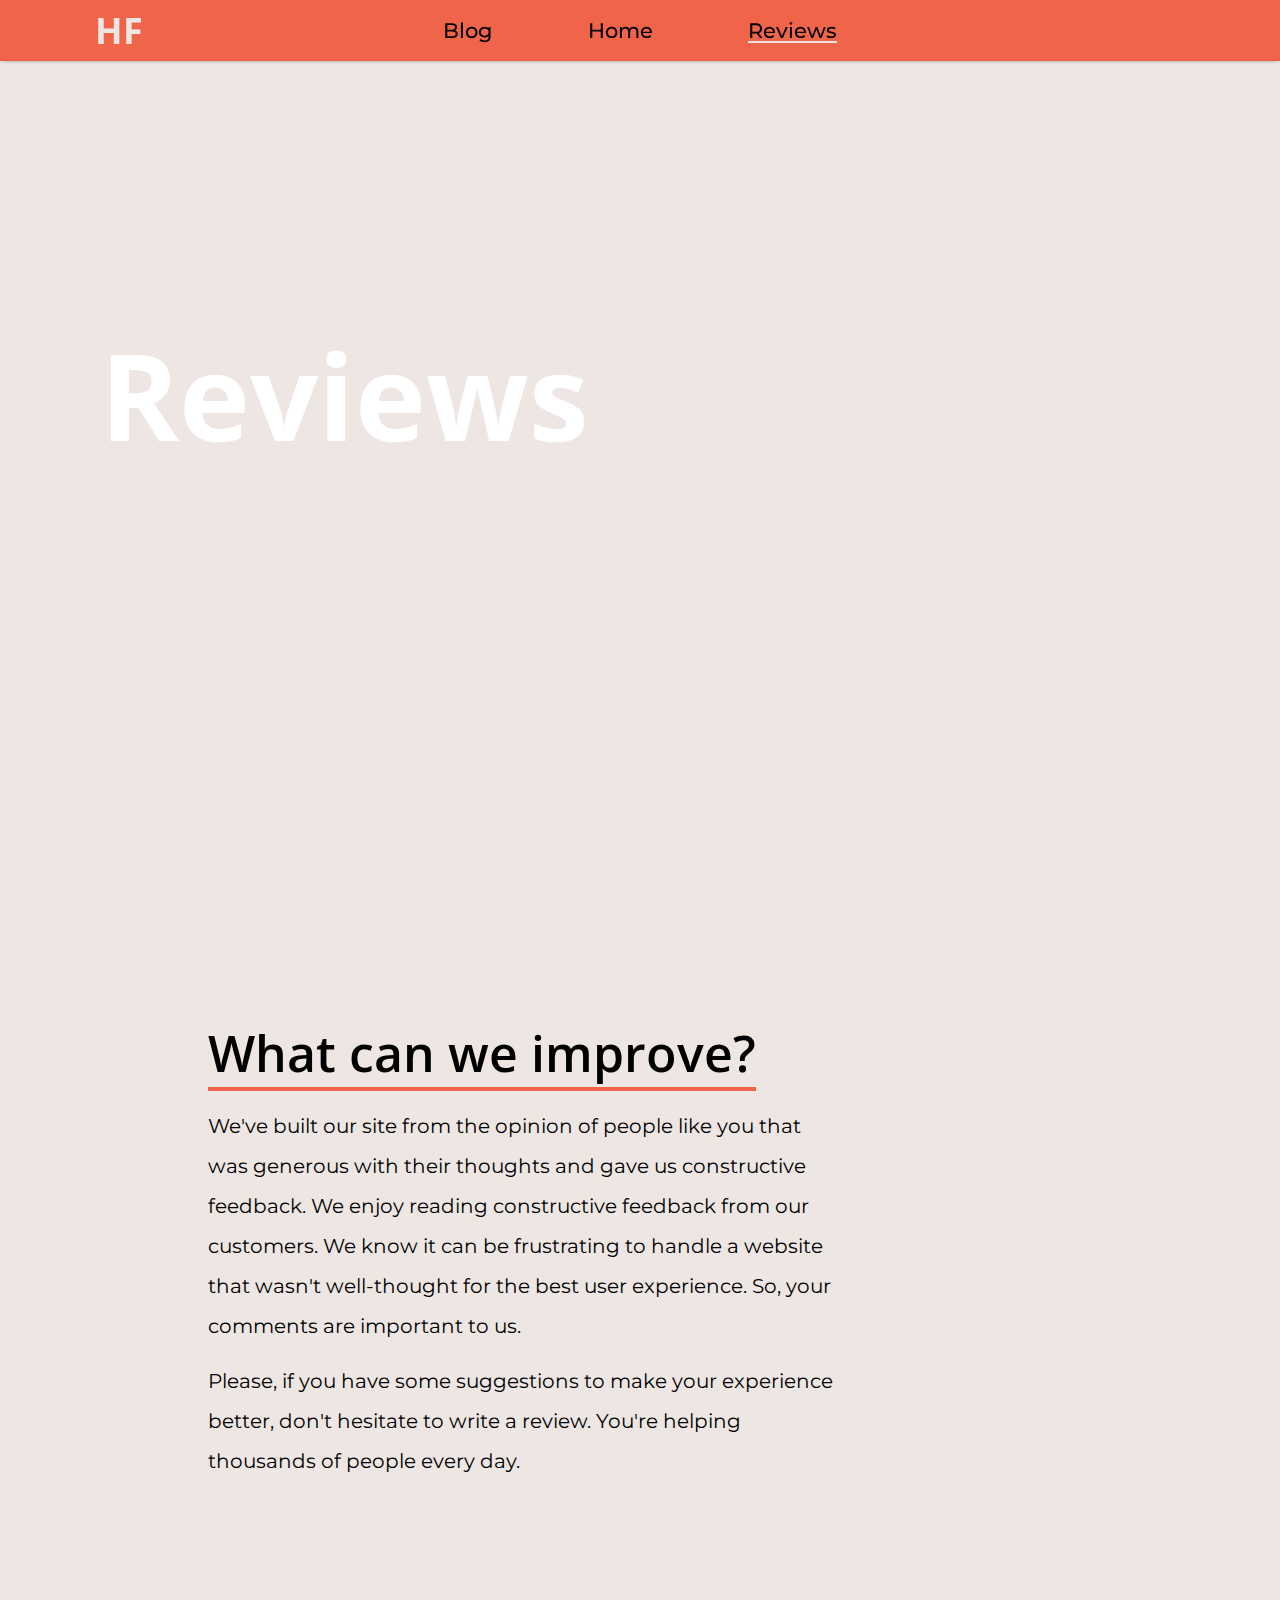
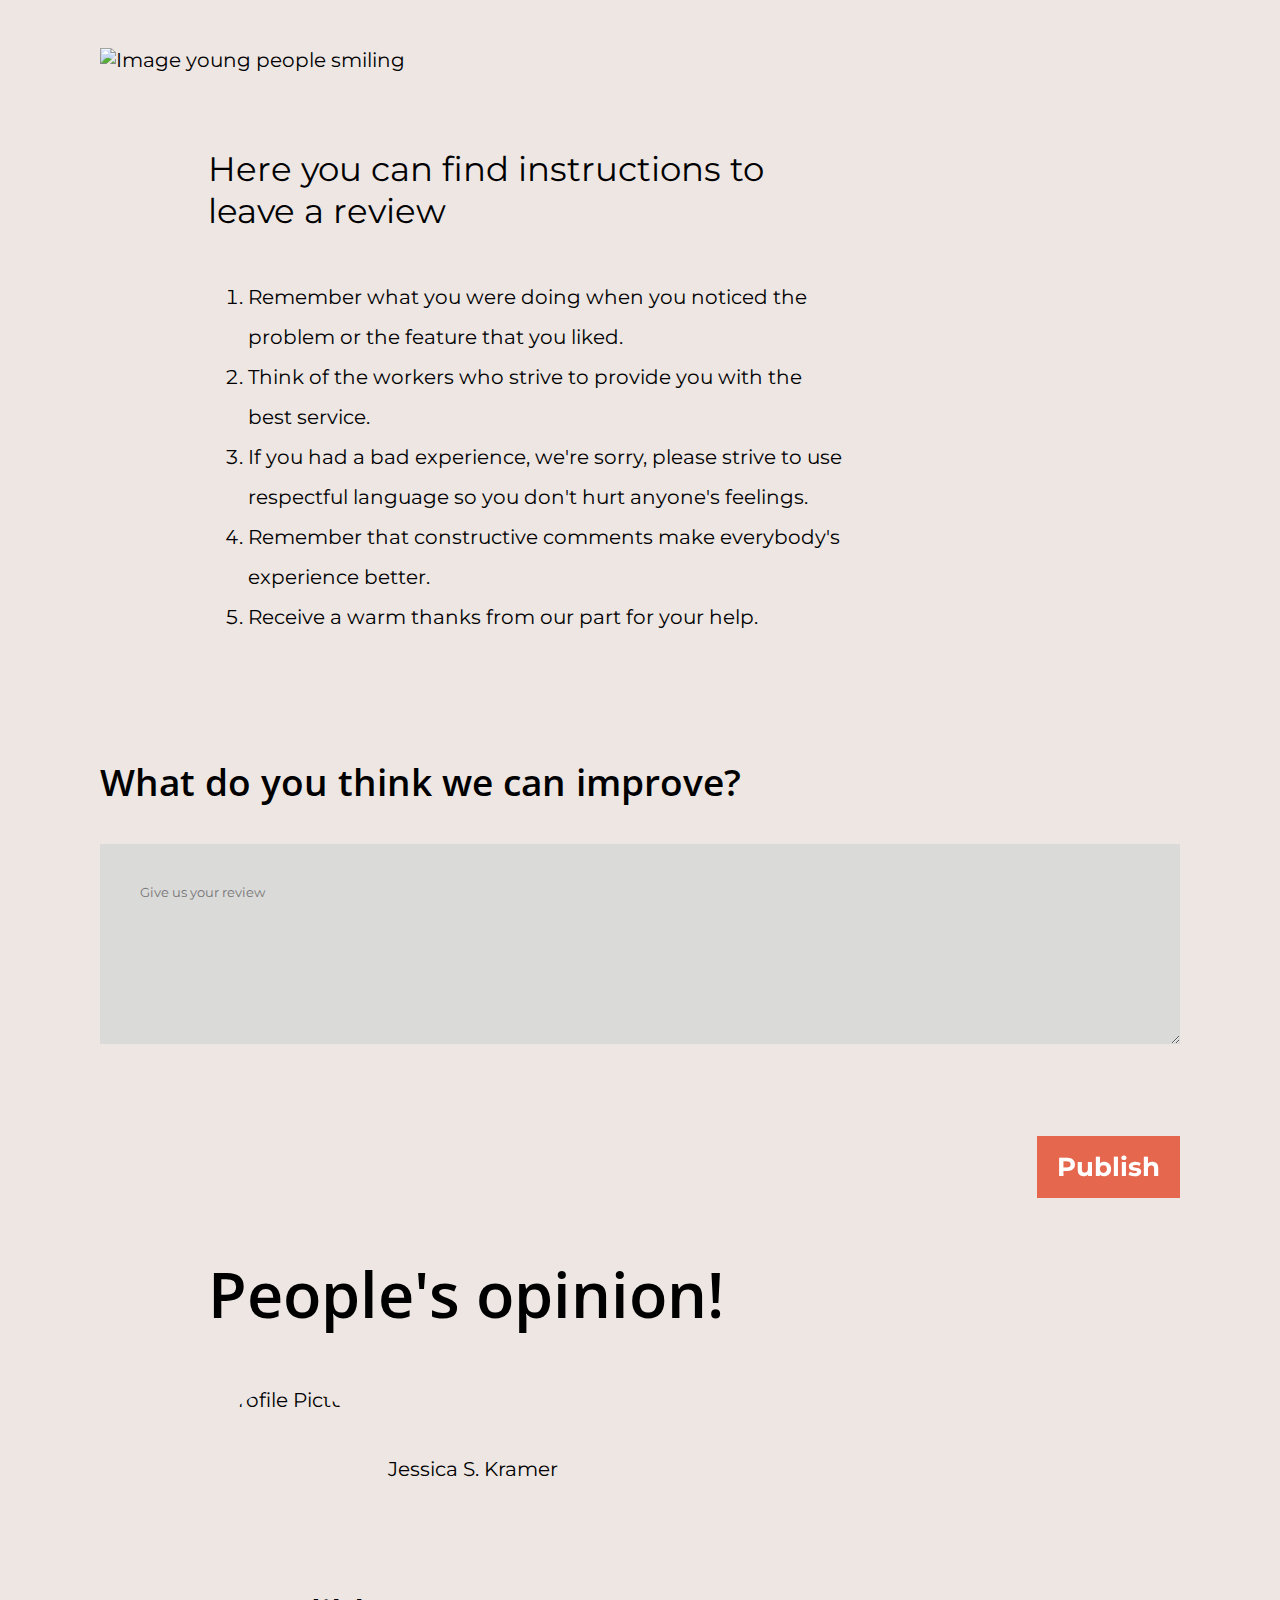
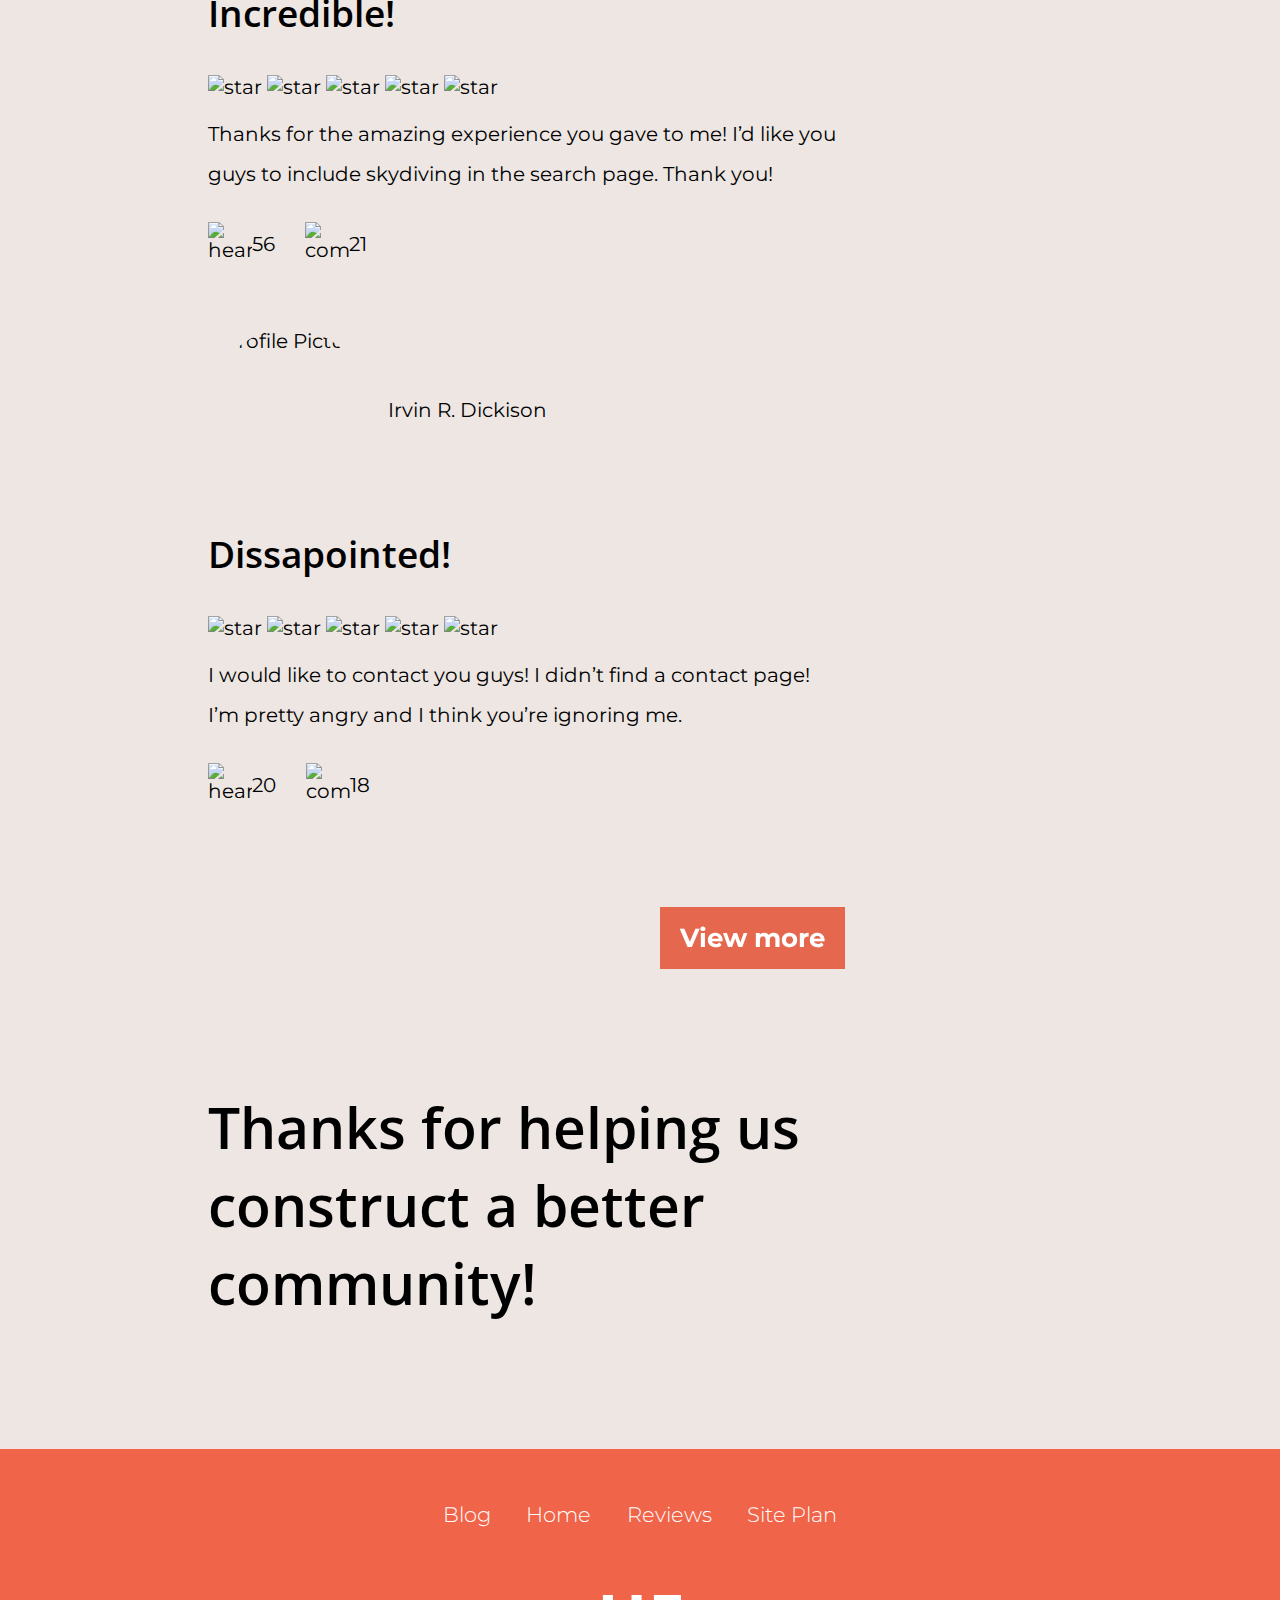
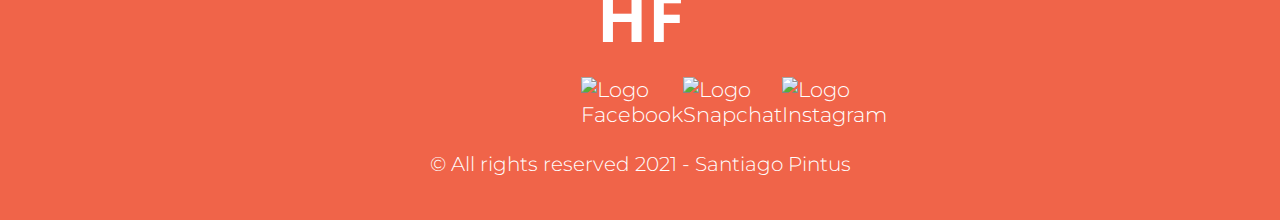
==== pages/reviews.html @ ffa5f8df "I copied and pasted the whole website here." ====
<!DOCTYPE html>
<html lang="en">
<head>
    <meta charset="UTF-8">
    <meta http-equiv="X-UA-Compatible" content="IE=edge">
    <meta name="viewport" content="width=device-width, initial-scale=1.0">
    <link rel="stylesheet" href="../styles.css">
    <title>Reviews - High Fly</title>
</head>
<body>
    
    <!--Start Header-->
    <header class="header-secondary">
        <!--Start Nav-->
        <nav class="container">
            <!--Logo-->
            <a href="../index.html" class="logo-parent">
                <h2 class="logo logo-secondary">HF</h2>
            </a>
    
            <img class="menu-toggler" id="menu-toggler" src="../img/menu-toggler-light.svg" alt="Toggler menu">
            
            <!--Links-->
            <ul class="navigation nav-secondary" id="navLinks">
                <li><a href="blog.html">Blog</a></li>
                <li><a href="../index.html">Home</a></li>
                <li><a href="reviews.html" class="active act-secondary">Reviews</a></li>
            </ul>
        </nav>
        <!--End Nav-->
    </header> <!-- End header -->

    <!--Start hero image-->
    <div class="hero">
        <div class="bg-hero bg-hero-reviews">
            <!-- I add this background with CSS -->
        </div>
        <!--Title of the reviews page-->
        <div class="title container">
            <div class="title-absolute">
                <h1>Reviews</h1>
            </div>
        </div>
    </div>
    <!--End hero banner-->

    <!--Start main content-->
    <main class="container">

        <!-- Introduction to the page -->
        <section>
            <h2 class="page-title section-margin">What can we improve?</h2>
            
            <div class="left-container">
                <p>
                    We've built our site from the opinion of people like you that was generous 
                    with their thoughts and gave us constructive feedback. We enjoy reading 
                    constructive feedback from our customers. We know it can be frustrating 
                    to handle a website that wasn't well-thought for the best user experience. 
                    So, your comments are important to us.
                </p>
                <p>
                    Please, if you have some suggestions to make your experience better, 
                    don't hesitate to write a review. You're helping thousands of people every 
                    day.
                </p>
            </div>
        </section>
        
        <!--Section that contains a banner-->
        <div class="banner-image">
            <img src="https://cdn.glitch.com/8ef18217-e675-4581-8b5a-a953532909f6%2Freview2_ready.jpg?v=1624651705754" alt="Image young people smiling">
        </div>

        <!-- Instructions to write a review -->
        <section class="left-container instructions-reviews">
            <h4>Here you can find instructions to leave a review</h4>
            <ol>
                <li>Remember what you were doing when you noticed the problem or the feature that you liked.</li>
                <li>Think of the workers who strive to provide you with the best service.</li>
                <li>If you had a bad experience, we're sorry, please strive to use respectful language so you don't hurt anyone's feelings.</li>
                <li>Remember that constructive comments make everybody's experience better.</li>
                <li>Receive a warm thanks from our part for your help.</li>
            </ol>
        </section>

        <!--Review entry-->
        <section class="section-margin">
            <h3>What do you think we can improve?</h3>
            <form class="blog-form">
                <textarea name="review_entry" id="review_entry" 
                    placeholder="Give us your review"></textarea>
                <button type="submit" class="primary-button">Publish</button>
            </form>
        </section>

        <!-- OPEN review entries -->
        <section class="blog-entries left-container">
            <h2>People's opinion!</h2>
            <!-- Open one review entry -->
            <article class="blog-entry">
                <div class="pic-name-info">
                    <img src="https://cdn.glitch.com/8ef18217-e675-4581-8b5a-a953532909f6%2Frsz_woman2.jpg?v=1624652592279" alt="Profile Picture">
                    <p class="person-name">Jessica S. Kramer</p>
                </div>

                <h3>Incredible!</h3>
                <div class="stars">
                    <img class="star" src="https://cdn.glitch.com/8ef18217-e675-4581-8b5a-a953532909f6%2Fstar.svg?v=1624653318200" alt="star">
                    <img class="star" src="https://cdn.glitch.com/8ef18217-e675-4581-8b5a-a953532909f6%2Fstar.svg?v=1624653318200" alt="star">
                    <img class="star" src="https://cdn.glitch.com/8ef18217-e675-4581-8b5a-a953532909f6%2Fstar.svg?v=1624653318200" alt="star">
                    <img class="star" src="https://cdn.glitch.com/8ef18217-e675-4581-8b5a-a953532909f6%2Fstar.svg?v=1624653318200" alt="star">
                    <img class="empty-star" src="https://cdn.glitch.com/8ef18217-e675-4581-8b5a-a953532909f6%2Fempty_star.svg?v=1624653318199" alt="star">
                </div>

                <p>
                    Thanks for the amazing experience you gave to me! I’d like you guys 
                    to include skydiving in the search page. Thank you!
                </p>
                
                <div class="icons">

                    <div class="icon">
                        <img src="https://cdn.glitch.com/8ef18217-e675-4581-8b5a-a953532909f6%2Fheart_like.png?v=1624652300446" alt="heart icon">
                        <p>56</p>
                    </div>

                    <div class="icon">
                        <img src="https://cdn.glitch.com/8ef18217-e675-4581-8b5a-a953532909f6%2Fcomments.png?v=1624652300445" alt="comment icon">
                        <p>21</p>
                    </div> <!-- Close icon -->

                </div> <!--Close icons-->

            </article> <!-- Close review entry-->

            <!-- Open another review entry -->
            <article class="blog-entry">
                <div class="pic-name-info">
                    <img src="https://cdn.glitch.com/8ef18217-e675-4581-8b5a-a953532909f6%2Frsz_man2.jpg?v=1624652590031" alt="Profile Picture">
                    <p class="person-name">Irvin R. Dickison</p>
                </div>

                <h3>Dissapointed!</h3>

                <div class="stars">
                    <img class="star" src="https://cdn.glitch.com/8ef18217-e675-4581-8b5a-a953532909f6%2Fstar.svg?v=1624653318200" alt="star">
                    <img class="star" src="https://cdn.glitch.com/8ef18217-e675-4581-8b5a-a953532909f6%2Fstar.svg?v=1624653318200" alt="star">
                    <img class="star empty-star" src="https://cdn.glitch.com/8ef18217-e675-4581-8b5a-a953532909f6%2Fempty_star.svg?v=1624653318199" alt="star">
                    <img class="star empty-star" src="https://cdn.glitch.com/8ef18217-e675-4581-8b5a-a953532909f6%2Fempty_star.svg?v=1624653318199" alt="star">
                    <img class="star empty-star" src="https://cdn.glitch.com/8ef18217-e675-4581-8b5a-a953532909f6%2Fempty_star.svg?v=1624653318199" alt="star">
                </div>

                <p>
                    I would like to contact you guys! I didn’t find a contact page! 
                    I’m pretty angry and I think you’re ignoring me.
                </p>
                
                <div class="icons">

                    <div class="icon">
                        <img src="https://cdn.glitch.com/8ef18217-e675-4581-8b5a-a953532909f6%2Fheart_like.png?v=1624652300446" alt="heart icon">
                        <p>20</p>
                    </div>

                    <div class="icon">
                        <img src="https://cdn.glitch.com/8ef18217-e675-4581-8b5a-a953532909f6%2Fcomments.png?v=1624652300445" alt="comment icon">
                        <p>18</p>
                    </div> <!-- Close icon -->

                </div> <!--Close icons-->

            </article> <!-- Close review entry-->

            <button class="primary-button">View more</button>
            
            <h3 class="section-margin final-message">Thanks for helping us construct a better community!</h3>
        </section> <!-- Close review entries -->

    </main> 
    <!--End main content-->


    <!-- Footer starts -->
    <footer>
        <div class="footer-container container">
            <nav>
                <ul class="navigation nav-footer">
                    <li><a href="blog.html">Blog</a></li>
                    <li><a href="../index.html">Home</a></li>
                    <li><a href="reviews.html">Reviews</a></li>
                    <li><a target="_blank" href="../site-plan.html">Site Plan</a></li>
                </ul>
            </nav>
            
            <a href="index.html" class="logo-container">
                <h2 class="logo logo-footer">HF</h2>
            </a>
            
            <!-- Social media icons -->
            <nav>
                <ul class="navigation nav-footer nav-social">
                    <!-- facebook -->
                    <li><a target="_blank" href="https://www.facebook.com/"><img src="https://cdn.glitch.com/8ef18217-e675-4581-8b5a-a953532909f6%2Ffacebook.svg?v=1624653593086" alt="Logo Facebook"></a></li>
                    <!-- Snapchat -->
                    <li><a target="_blank" href="https://www.snapchat.com/l/es/"><img src="https://cdn.glitch.com/8ef18217-e675-4581-8b5a-a953532909f6%2Fsnapchat.svg?v=1624653593086" alt="Logo Snapchat"></a></li>
                    <!-- Instagram -->
                    <li><a target="_blank" href="https://www.instagram.com/"><img src="https://cdn.glitch.com/8ef18217-e675-4581-8b5a-a953532909f6%2Finstagram.svg?v=1624653593086" alt="Logo Instagram"></a></li>
                </ul>
            </nav>
            
            <p class="copyright">&copy; All rights reserved 2021 - Santiago Pintus</p>
        </div>
    </footer>
    
    <!-- The scripts that make the nav toggler work -->
    <script src="../scripts.js"></script>
</body>
</html>
---- styles.css ----
/* IMPORTS */
@import url('https://fonts.googleapis.com/css2?family=Montserrat:wght@300;400;500;600;700&family=Open+Sans:wght@300;400;600;700;800&display=swap');

/*Variables*/

:root {
    --primary-color: #EDE6E3;
    --secondary-color: #F06449;
    --accent1-color: #DADAD9;

    --paragraph-font: 'Montserrat', sans-serif;
    --heading-font: 'Open Sans', sans-serif;
}

/*GLOBAL STYLES*/
body, html {
    margin: 0;
}

body {
    background-color: var(--primary-color);
    font-family: var(--paragraph-font);
    font-size: 20px;
    margin-top: 61px;
}

input, select {
    font-size: 17px;
    border: none;
}


h1, h2, h3, h4 {
    font-family: var(--heading-font);
}

h1 {
    font-weight: 700;
}
h2 {
    font-size: 63px;
    font-weight: 600;
}
h3 {
    font-size: 37px;
    font-weight: 600;
}
p {
    line-height: 2;
    margin: 15px 0;
}
.bold {
    font-weight: 700;
}
.unordered-list {
    line-height: 2;
}
.unordered-list li::marker {
    font-size: .4em;
}
/* Global media queries */
@media only screen and (min-width: 768px) {
    h1 {
        font-size: 120px;
        font-weight: 700;
    }
}

/*UTILITIES*/
.container {
    max-width: min(90%, 1080px);
    margin: 0 auto;
}
.left-container {
    width: 100%;
    margin: 0;
}
.section-margin {
    margin-top: 119px;
}
.primary-button {
    display: block;
    margin: 87px 0 0 auto;
    padding: 15px 20px;
    background-color: var(--secondary-color);
    color: #ffffff;
    border: none;
    font-size: 26px;
    font-family: var(--paragraph-font);
    font-weight: 700;
    transition: all 300ms ease;
    cursor: pointer;
    filter: grayscale(.1);
}
.primary-button:hover {
    background-color: var(--secondary-color);
    transform: translateY(-3px);
    box-shadow: 0 2px 6px -2px rgba(0, 0, 0, .8);
    filter: grayscale(0);
}
@media only screen and (min-width: 768px) {
    .left-container {
        max-width: 59%;
        margin: 0 auto 0 10%;
    }
}
/*Header and Navigation*/
header {
    position: fixed;
    width: 100%;
    z-index: 101;
    top: 0;
    box-shadow: 0 0 5px -2px rgba(0, 0, 0, .8);
}
.header-home {
    background-color: var(--primary-color);
}
.header-secondary {
    background-color: var(--secondary-color);
}
header nav {
    padding: 15px 0;
    position: relative;
    display: flex;
    flex-direction: column;
    align-items: center;
    height: 100%;
    justify-content: center;
}
header nav a {
    text-decoration: none;
}

.logo {
    font-size: 36px;
    font-weight: 700;
}
.logo-home {
    color: var(--secondary-color);
}
.logo-secondary {
    color: var(--primary-color);
}
.logo-parent {
    position: absolute;
    left: 0;

}

.navigation {
    display: none;
    list-style: none;
    flex-direction: column;
    justify-content: space-around;
    align-items: center;
    height: 120px;
    width: 394px;
    padding: 0;
    margin: 0;
}
.show {
    display: flex;
}

.navigation li {
    position: relative;
}

.navigation li a{
    font-size: 16px;
    font-weight: 500;
    color: #000000;
    text-decoration: none;
}
.navigation li:hover a::after{
    position: absolute;
    content: '';
    display: block;
    width: 100%;
    height: 2px;
    right: 0;
    bottom: 0;
}
.nav-home li:hover a::after {
    background-color: var(--secondary-color);
}
.nav-secondary li:hover a::after {
    background-color: var(--primary-color);
}
.navigation .active::after {
    position: absolute;
    content: '';
    display: block;
    width: 100%;
    height: 2px;
    right: 0;
    bottom: 0;
}
.navigation .act-home::after {
    background-color: var(--secondary-color);
}
.navigation .act-secondary::after {
    background-color: var(--primary-color);
}
.menu-toggler {
    cursor: pointer;
}

@media only screen and (min-width: 768px) {
    .menu-toggler {
        display: none;
    }
    .navigation {
        display: flex;
        flex-direction: row;
        justify-content: space-between;
        height: 51px;
        padding: 0;
        margin: 0;
    }
    .navigation li a {
        font-size: 21px;
    }
    header nav {
        position: relative;
        display: flex;
        flex-direction: row;
        align-items: center;
        height: 100%;
        justify-content: center;
        padding: 5px;
    }

}


/* HERO BANNERS */
.hero {
    position: relative;
}
.hero .title {
    display: flex;
    flex-direction: column;
    justify-content: center;
    align-items: flex-start;
    color: #ffffff;
}
.title-container {
    height: 100%;
    margin: 0 auto;
    display: flex;
    max-width: 90%;
    flex-direction: column;
    justify-content: center;
    align-items: center;
    text-align: center;
}
.hero .title h1 {
    font-size: 22vw;
    margin: 28vh 0;
    text-align: center;
}
.hero .title h2 {
    font-weight: 400;
    font-size: 38px;
    letter-spacing: 6.5vw;
    margin-top: 0;
}
.title-absolute {
    position: absolute;
    width: 100%;
    height: 100%;
    top: 0;
    left: 0;
}
.bg-hero {
    width: 100%;
    height: calc(100vh - 61px);
    background-repeat: no-repeat;
    background-size: cover;
    background-position: center center;
}
.bg-hero-index {
    background-image: url("https://cdn.glitch.com/8ef18217-e675-4581-8b5a-a953532909f6%2Fhome1.jpg?v=1624651853601");
}
.bg-hero-blog {
    background-image: url('https://cdn.glitch.com/8ef18217-e675-4581-8b5a-a953532909f6%2Frsz_amazing-experience.jpg?v=1623551580437');
}
.bg-hero-reviews {
    background-image: url('https://cdn.glitch.com/8ef18217-e675-4581-8b5a-a953532909f6%2Freview1.jpg?v=1624652029605');
}
    /* HERO BANNERS mq */
@media only screen and (min-width: 480px) {
    .hero .title h1 {
        font-size: 15vw;
        margin-bottom: 0;
        text-align: center;
    }

    .hero .title h2 {
        font-weight: 400;
        font-size: 8vw;
        letter-spacing: 6.5vw;
        margin-top: 0;
    }
}
@media only screen and (min-width: 768px) {
    .title-container {
        display: block;
        max-width: 100%;
        text-align: start;
    }
    .title-absolute {
        position: absolute;
        width: unset;
        height: unset;
        top: 0;
        left: unset;
    }
    .hero .title h1 {
        text-align: left;
        font-size: 120px;
    }
    .hero .title h2 {
        font-size: 60px;
        letter-spacing: 55px;
    }
}

/*HOME PAGE*/
.page-title {
    margin-bottom: 0;
    font-size: 9vw;
    width: fit-content;
}
.page-title::after {
    content: '';
    width: 100%;
    height: 4px;
    background-color: var(--secondary-color);
    bottom: 0;
    display: block;
}

  /*weather*/
form {
    margin-top: 119px;
}
.options {
    margin-top: 81px;
    display: flex;
    flex-direction: column;
    width: 100%;
}
.field {
    display: flex;
    flex-direction: column;
    justify-content: space-between;
    align-items: flex-start;
    width: 100%;
    margin-bottom: 43px;
}
.field select, input {
    background-color: var(--accent1-color);
    font-family: var(--paragraph-font);
    color: #6d6d6d;
    padding: 10px;
    width: 70%;
    transition: all 100ms ease;
}
.field select:hover, .field input:hover {
    filter: brightness(.9);
    color: #6d6d6d;
}
input[type="checkbox"] {
    position: relative;
    -webkit-appearance:none;
    width: 18px;
    height: 18px;
    background-color: #ffffff;
    border: 2px solid var(--accent1-color);
    transition: all 100ms ease;
}
input[type="checkbox"]:hover {
    filter: brightness(.9);
}
input[type='checkbox']:checked::after {
    content: '';
    position: absolute;
    width: 80%;
    height: 80%;
    background-color: var(--secondary-color);
    inset: 11%;
    display: block;
}

.activities-container p {
    margin: 20px 0;
}
.activity {
    display: flex;
    align-content: center;
    margin-bottom: 20px;
}
.banner-image {
    margin: 167px auto 0 auto;
    width: 100%;
}
.banner-image img {
    width: 100%;
}

    /* home page media queries */
@media only screen and (min-width: 576px) {
    .page-title {
        font-size: 50px;
        margin-left: 10%;
    }
    .field {

        justify-content: space-between;
        align-items: center;
        width: 100%;
        margin-bottom: 43px;
    }
    .activities {
        display: grid;
        grid-template-columns: repeat(2, 1fr);
    }
}
@media only screen and (min-width: 768px) {
    .activities-container {
        display: grid;
        grid-template-columns: 135px 1fr;
    }

    .activities-container p {
        margin: 0;
    }

    .activities {
        display: grid;
        grid-template-columns: repeat(3, 1fr);
    }
}
/*BLOG PAGE*/
.blog-posting p{
    margin-bottom: 0;
}
.blog-form {
    margin-top: 0;
}
.blog-form textarea {
    font-family: var(--paragraph-font);
    background-color: var(--accent1-color);
    padding: 40px;
    box-sizing: border-box;
    border: none;
    width: 100%;
    height: 200px;
}
.blog-entry {
    margin-bottom: 50px;
}
.pic-name-info {
    display: flex;
    justify-content: start;
    align-items: center;
}
.pic-name-info img{
    width: 162px;
    height: 162px;
    border-radius: 50%;
}
.person-name {
    margin-left: 18px;
}
.icons {
    display: flex;
}
.icon {
    display: flex;
    align-items: center;
    margin-right: 30px;
    cursor: pointer;
}
.icon img {
    height: 44px;
    width: 44px;
}
/** REVIEWS **/
.instructions-reviews {
    margin-top: 76px;
}
.instructions-reviews h4{
    font-size: 34px;
    font-weight: 400;
    font-family: var(--paragraph-font);
}
.instructions-reviews ol {
    line-height: 2;
}
.final-message {
    font-size: 57px;
}


/***** FOOTER *****/
footer {
    margin-top: 127px;
    padding-top: 40px;
    padding-bottom: 36px;
    background-color: var(--secondary-color);
    height: 295px;
}
.footer-container {
    height: 100%;
    display: flex;
    flex-direction: column;
    justify-content: space-between;
    align-items: center;
}
.logo-container {
    text-decoration: none;
}

.nav-footer, .nav-footer li a, .logo-footer, .copyright {
    color: #ffffff;
    font-weight: 300;
    margin: 0;
}
.nav-footer li a:hover {
    text-decoration: underline;
}
.nav-social {
    height: 21px;
    width: 119px;
}

.logo-footer {
    font-size: 66px;
    font-weight: 700;
}
.copyright {
    text-align: center;
    margin: 0;
}
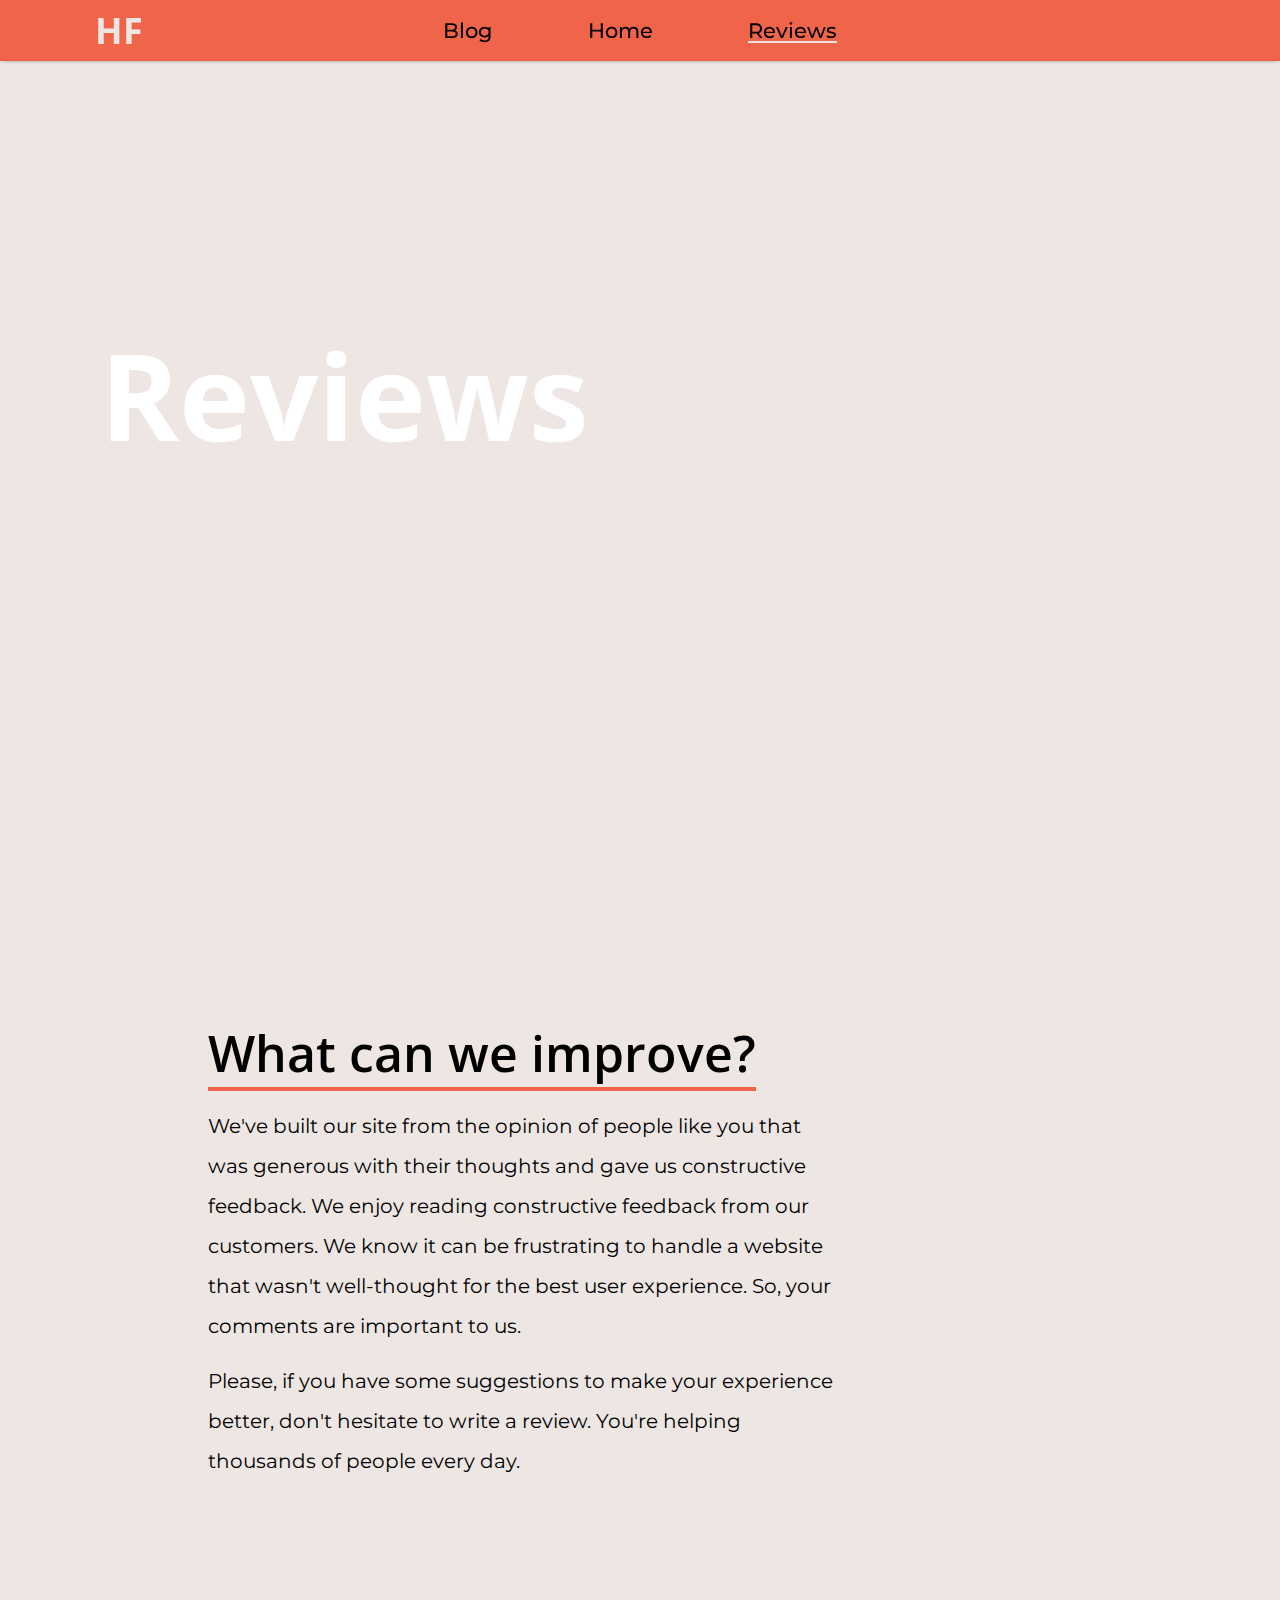
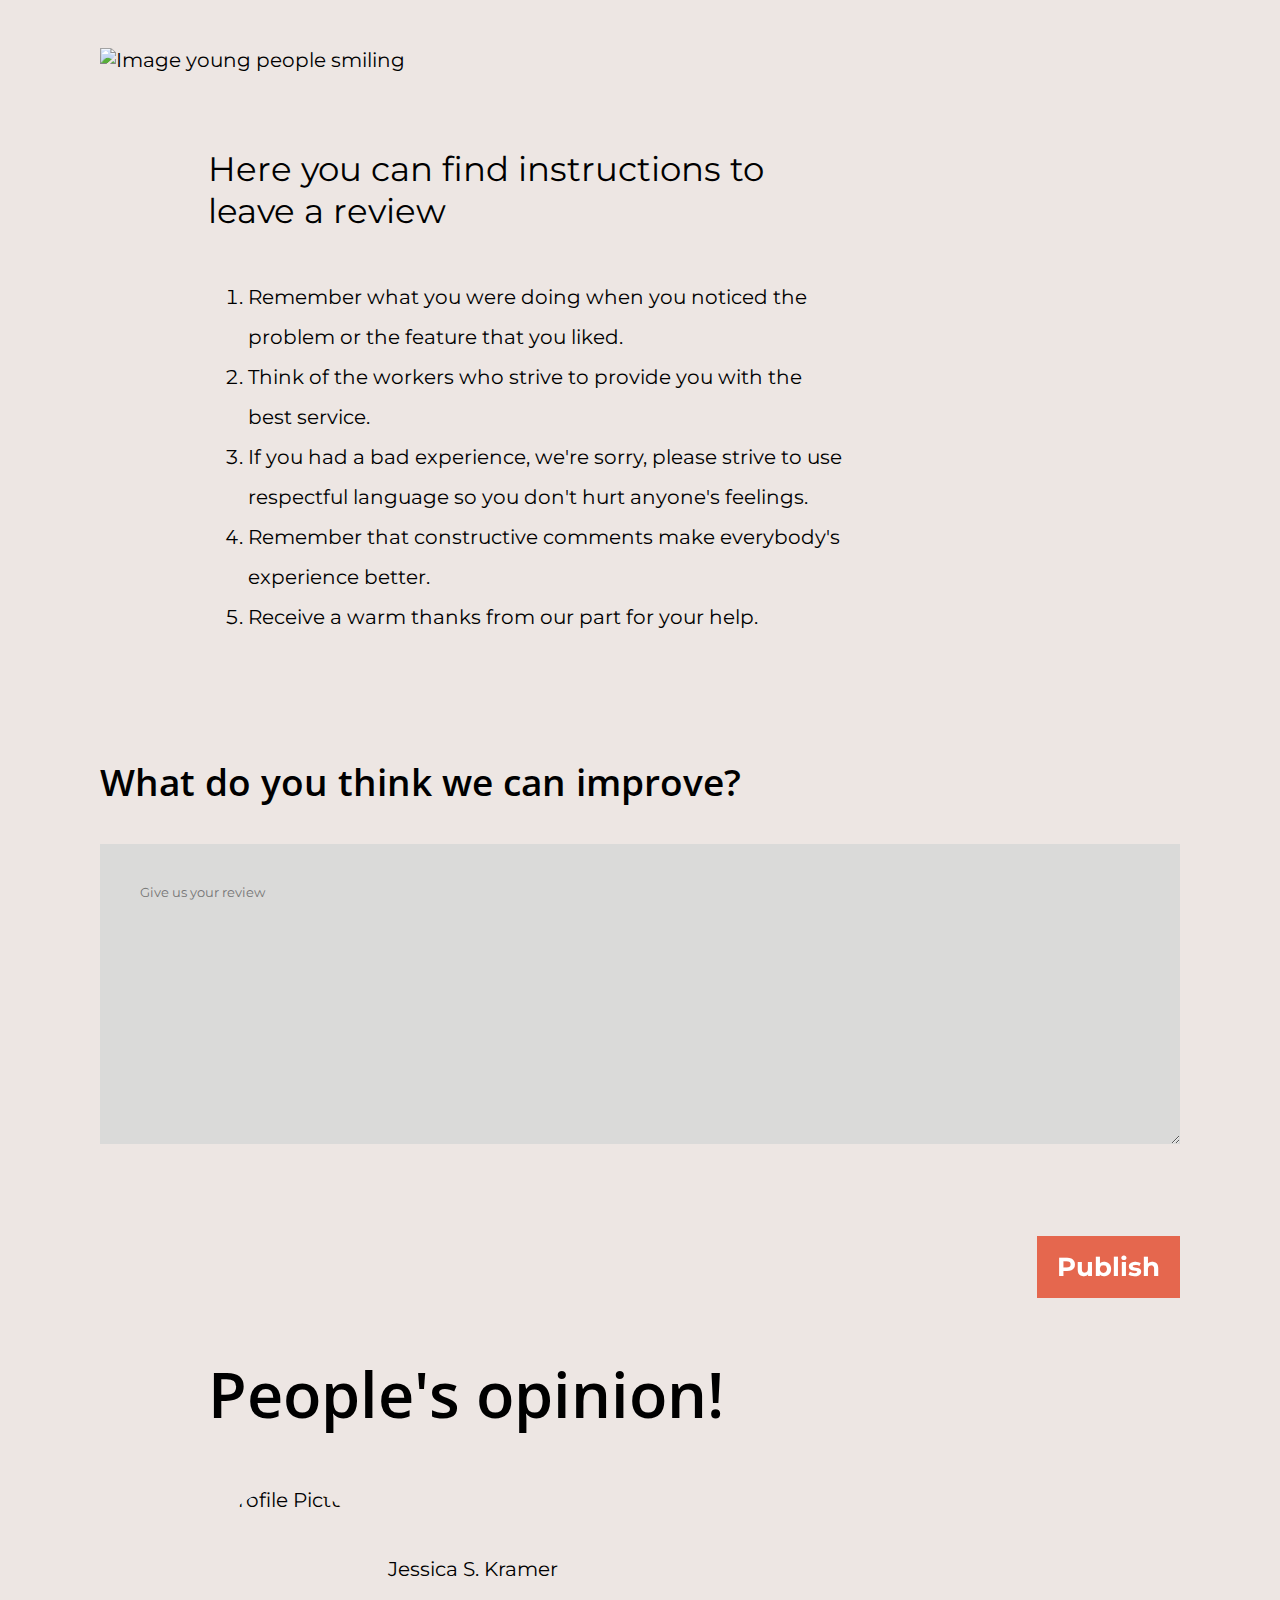
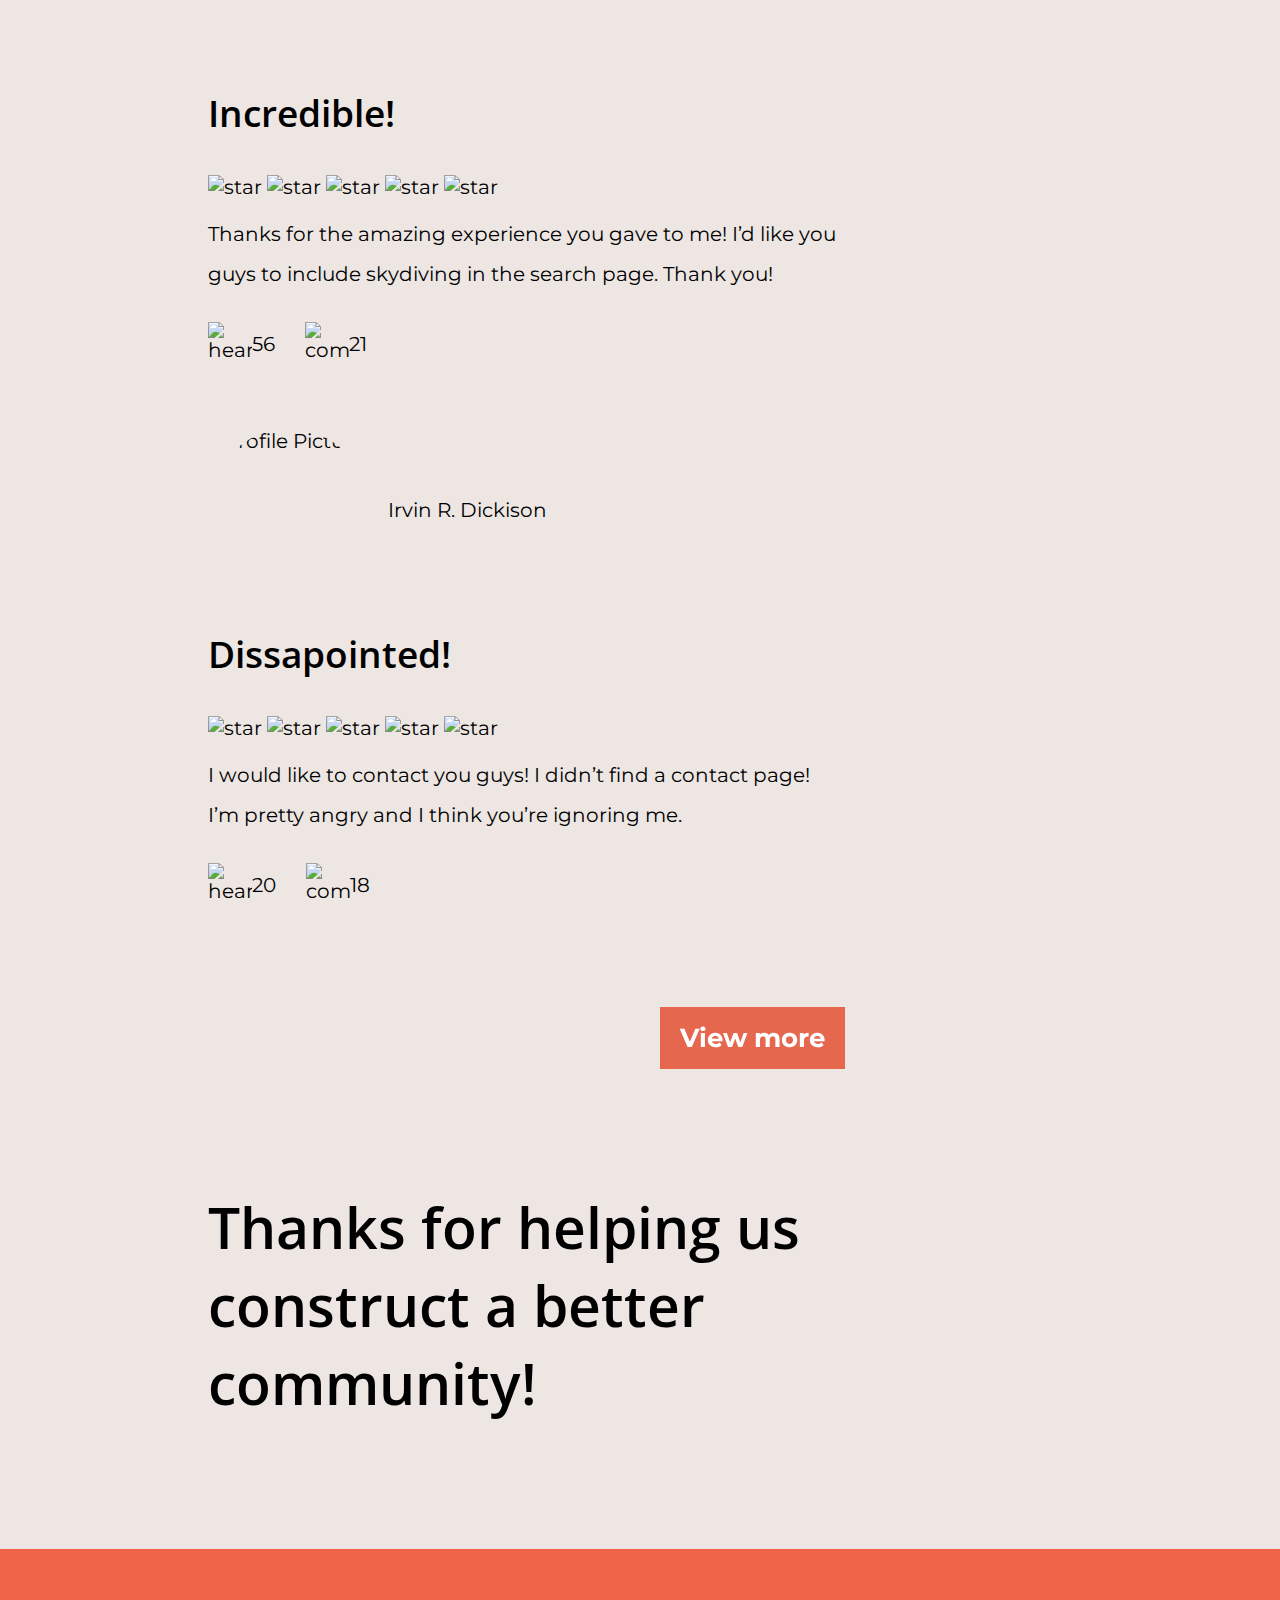
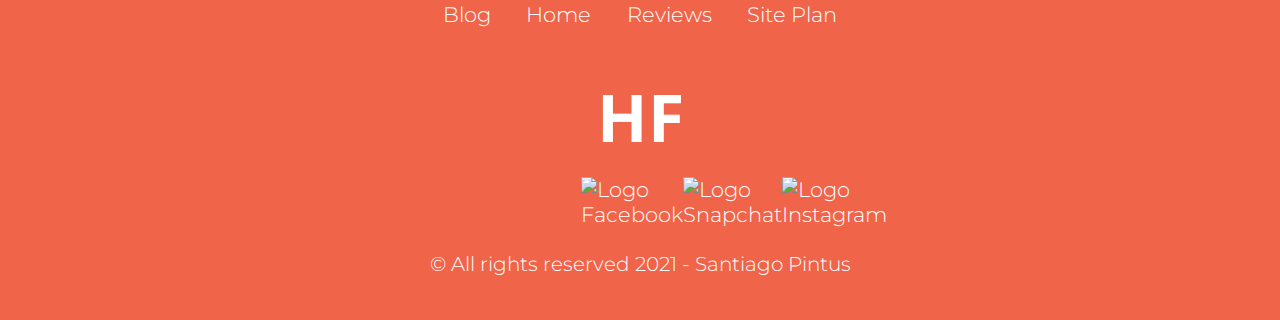
==== commit 06381fd9: "I fixed the link in the logo at the footer. I also made the height of the textarea a little bigger" ====
--- a/pages/reviews.html
+++ b/pages/reviews.html
@@ -193,7 +193,7 @@
                 </ul>
             </nav>
             
-            <a href="index.html" class="logo-container">
+            <a href="../index.html" class="logo-container">
                 <h2 class="logo logo-footer">HF</h2>
             </a>
             
--- a/styles.css
+++ b/styles.css
@@ -257,7 +257,7 @@
 }
 .hero .title h1 {
     font-size: 22vw;
-    margin: 28vh 0;
+    margin: 28vh 0 0 0;
     text-align: center;
 }
 .hero .title h2 {
@@ -417,7 +417,7 @@
         margin-left: 10%;
     }
     .field {
-
+        flex-direction: row;
         justify-content: space-between;
         align-items: center;
         width: 100%;
@@ -457,7 +457,7 @@
     box-sizing: border-box;
     border: none;
     width: 100%;
-    height: 200px;
+    height: 300px;
 }
 .blog-entry {
     margin-bottom: 50px;
